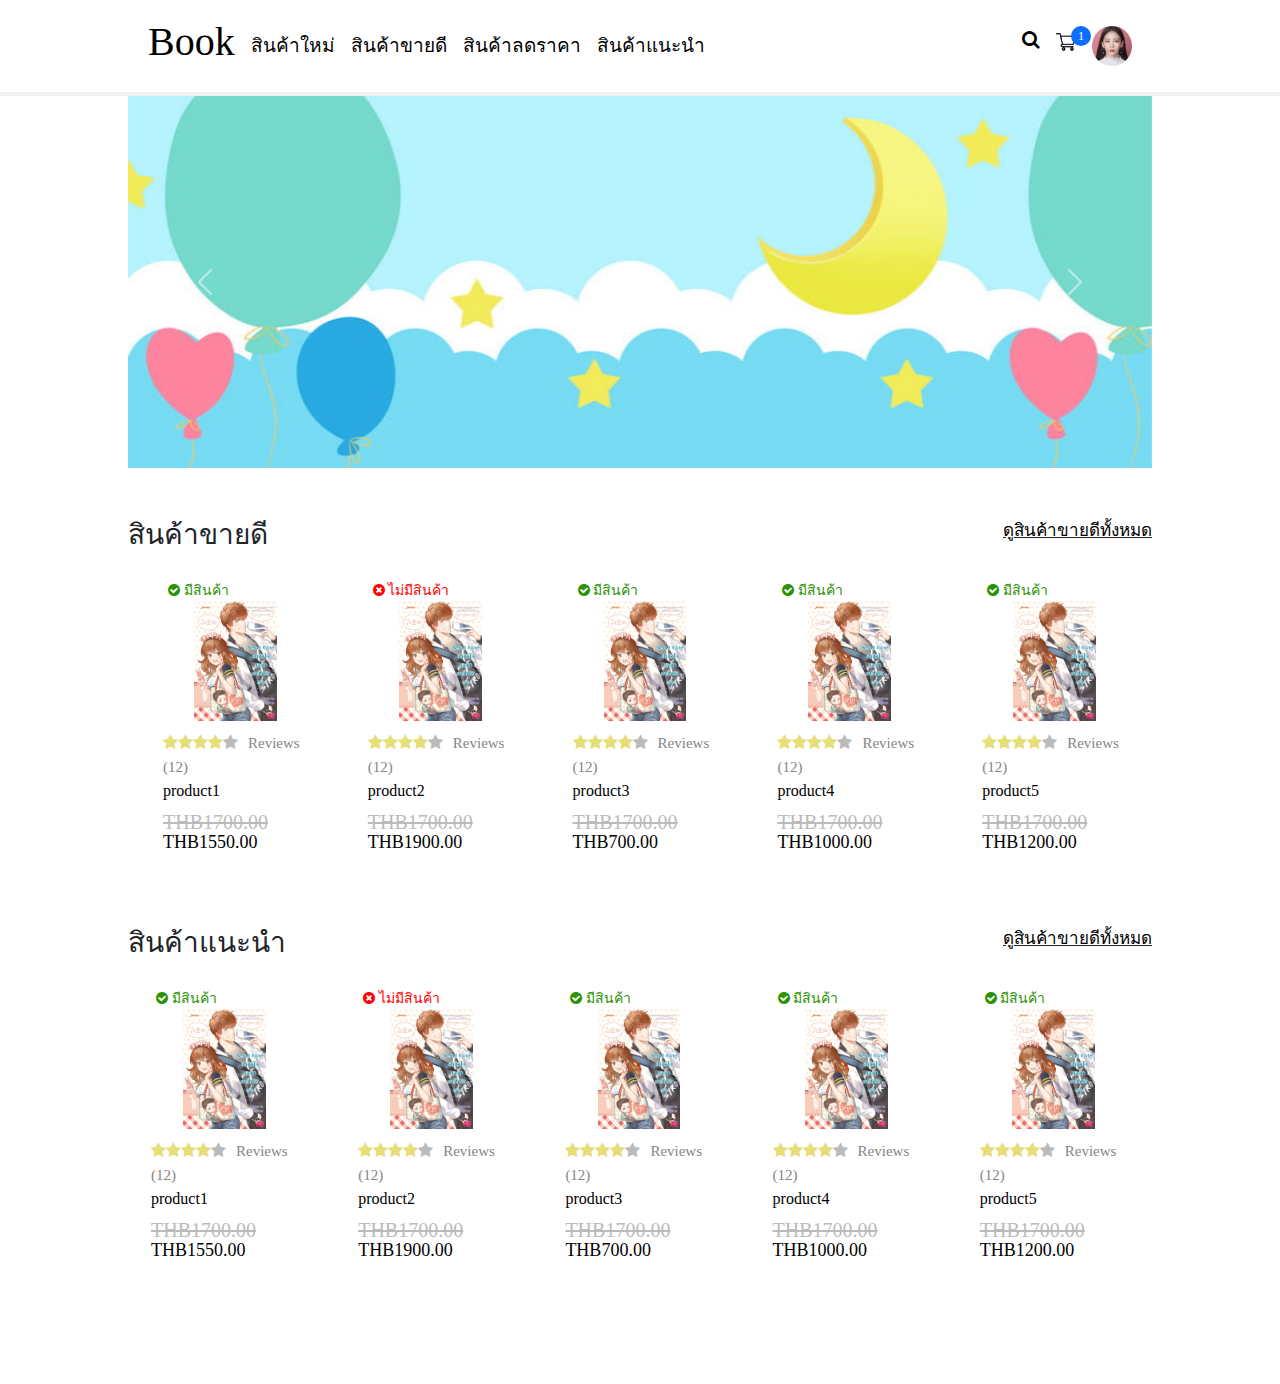
==== page/index.html @ c34a005a "test" ====
<!DOCTYPE html>
<html lang="en">
<head>
    <meta charset="UTF-8">
    <meta http-equiv="X-UA-Compatible" content="IE=edge">
    <meta name="viewport" content="width=device-width, initial-scale=1.0">
    <link rel="stylesheet" href="../css/bootstrap.css">
    <link rel="stylesheet" href="../css/style.css">
    <link rel="stylesheet" type="text/css" href="../plugins/font-awesome/css/font-awesome.min.css">
    <link rel="stylesheet" type="text/css" href="../plugins/owlcarousel/assets/owl.carousel.min.css">
    <link rel="stylesheet" type="text/css" href="../plugins/owlcarousel/assets/owl.theme.default.min.css">
    <title>home</title>
</head>
<body>
    <div class="wrapper">
       <div class="home">
           <nav class="">
                <div class="row top">
                    <div class="col-9">
                        <div class="d-flex flex-row left">
                            <div class="p-2"><a href="index.html"><h1>Book</h1></a></div>
                            <div class="p-2"><a href="#">สินค้าใหม่</a></div>
                            <div class="p-2"><a href="#">สินค้าขายดี</a></div>
                            <div class="p-2"><a href="#">สินค้าลดราคา</a></div>
                            <div class="p-2"><a href="#">สินค้าแนะนำ</a></div>
                          </div>
                    </div>
                    <div class="col-3">
                        <div class="d-flex flex-row-reverse right">
                            <div class="p-2"><a href="#"><img src="../assets/img/pic.jpg" width="40opx" class="profile"></a></div>
                            <div class="p-2"><a id="pop" data-toggle="popover" title="Popover Header" data-content="Some content inside the popover" href="#"><img src="../assets/img/shopping-cart.png" class="shop" width="20opx"><span class="shp-c">1<span></span></a></div>
                            <div class="p-2"><a href="#"><i class="fa fa-search" aria-hidden="true"></i></a></div>
                        </div>
                    </div>
                </div>
                
           </nav>
 
           <div class="content">
                <div class="slide">
                    <div id="myCarousel" class="carousel slide" data-ride="carousel">
                        <div class="carousel-inner">
                          <div class="carousel-item active">
                            <img class="d-block w-100" src="../assets/img/s4.jpg" alt="First slide">
                          </div>
                          <div class="carousel-item">
                            <img class="d-block w-100" src="../assets/img/sl2.jpg" alt="Second slide">
                          </div>
                          <div class="carousel-item">
                            <img class="d-block w-100" src="../assets/img/sl3.jpg" alt="Third slide">
                          </div>
                        </div>
                        <a class="left carousel-control-prev" href="#myCarousel" role="button" data-slide="prev">
                          <span class="carousel-control-prev-icon" aria-hidden="true"></span>
                          <span class="sr-only">Previous</span>
                        </a>
                        <a class="right carousel-control-next" href="#myCarousel" role="button" data-slide="next">
                          <span class="carousel-control-next-icon" aria-hidden="true"></span>
                          <span class="sr-only">Next</span>
                        </a>
                      </div>
                </div>
                <div class="product">
                  <div class="row">
                      <div class="col-6">
                        <h3>สินค้าขายดี</h2>
                      </div>
                      <div class="col-6 end">
                        <a href="#">ดูสินค้าขายดีทั้งหมด</a>
                    </div>
                  </div>

                  <ul class="card-list owl-carousel owl-theme" id="productList">
                      <!-- <li>
                          <div class="card">
                            <div>มีสินค้า</div>
                            <div><img src="../assets/img/b1.jpg" width="100%"></div>
                            <div><span>star</span> Reviews (4)</div>
                            <div>รสชาติของผลไม้ที่ยังไม่สุกงอม</div>
                            <div><span>THB599.00</span><br> THB499.00</div>
                          </div>
                      </li> -->
                  </ul>
                  <div class="row">
                    <div class="col-6">
                      <h3>สินค้าแนะนำ</h2>
                    </div>
                    <div class="col-6 end">
                      <a href="#">ดูสินค้าขายดีทั้งหมด</a>
                  </div>
                      <ul class="card-list owl-carousel owl-theme" id="productList1">
                      <!-- <li>
                          <div class="card">
                            <div>มีสินค้า</div>
                            <div><img src="../assets/img/b1.jpg" width="100%"></div>
                            <div><span>star</span> Reviews (4)</div>
                            <div>รสชาติของผลไม้ที่ยังไม่สุกงอม</div>
                            <div><span>THB599.00</span><br> THB499.00</div>
                          </div>
                      </li> -->
                  </ul>
                </div>

                </div>
  

           </div>
       </div>
    </div>

</body>
</html>
<script src="../js/bootstrap.js"></script>
<script src="../js/javascript.js"></script>
<script src="../js/jquery-2.1.1.min.js"></script>
<script src="../plugins/owlcarousel/owl.carousel.min.js"></script>

<script>
$(document).ready(function(){
    $('[data-toggle="popover"]').popover();   
});

setupProduct(data);
setupProduct2(data)

function setupProduct(responeData) {

  var container = document.getElementById('productList');

  for (var i = 0; i < responeData.length; i++) {
      const data = responeData[i];
 
      var html = "";
      html += '<li class="btn-add">';
      html += '<div class="card">';
        if (data.stock == true) {
          html += '<div class="st"><i class="fa fa-check-circle" aria-hidden="true"></i> มีสินค้า</div>';
        }
        else {
          html += '<div class="ust"><i class="fa fa-times-circle" aria-hidden="true"></i> ไม่มีสินค้า</div>';
        }
      html += '<div class="img-b"><img src="../assets/img/b1.jpg" width="100%"><div class="row bar-r"><a href="#"><i class="fa fa-gratipay" aria-hidden="true"></i></a><br><a href="#"><i class="fa fa-bar-chart" aria-hidden="true"></i></a></div></div>';
      html += '<div class="btn-add-c">'
      html += '<a type="button" href="" class="btn-addonho btn add-c"><i class="fa fa-shopping-cart" aria-hidden="true"></i> Add To Cart</a>'
      html += '</div>'
      html += '<div class="ct-text">';
      html += '<a href="detailProduct.html">'
      html += '<div>';
      
      
      // for (var i = 0; i < 5; i++) {

        html += '<span class="fa fa-star checked"></span><span class="fa fa-star checked"></span><span class="fa fa-star checked"></span><span class="fa fa-star checked"></span></span><span class="fa fa-star uncheck"></span>';

      // }

      html += '<span class="rev">Reviews ('+data.review+')</span></div>';
      html += '<div class="prod-name">'+data.name+'</div>';
      html += '<div class="price"><span class="disc">THB'+data.bfdiscount+'</span><br>THB'+data.price+'</div>'
      html += '</div>';
      html += '</div>'
      html += '</a>'
      html += '</li>';

      container.innerHTML += html;
  }

}

function setupProduct2(responeData) {

var container = document.getElementById('productList1');

for (var i = 0; i < responeData.length; i++) {

    const data = responeData[i];

    var html = "";
    html += '<li class="btn-add">';
    html += '<div class="card">';
      if (data.stock == true) {
        html += '<div class="st"><i class="fa fa-check-circle" aria-hidden="true"></i> มีสินค้า</div>';
      }
      else {
        html += '<div class="ust"><i class="fa fa-times-circle" aria-hidden="true"></i> ไม่มีสินค้า</div>';
      }
    html += '<div class="img-b"><img src="../assets/img/b1.jpg" width="100%"><div class="row bar-r"><a href="#"><i class="fa fa-gratipay" aria-hidden="true"></i></a><br><a href="#"><i class="fa fa-bar-chart" aria-hidden="true"></i></a></div></div>';
    html += '<div class="btn-add-c">'
    html += '<a type="button" href="detailProduct.html" class="btn-addonho btn add-c"><i class="fa fa-shopping-cart" aria-hidden="true"></i> Add To Cart</a>'
    html += '</div>'
    html += '<div class="ct-text">';
    html += '<a href="detailProduct.html">'
    html += '<div>';
    
    
    // for (var i = 0; i < 5; i++) {

      html += '<span class="fa fa-star checked"></span><span class="fa fa-star checked"></span><span class="fa fa-star checked"></span><span class="fa fa-star checked"></span></span><span class="fa fa-star uncheck"></span>';

    // }

    html += '<span class="rev">Reviews ('+data.review+')</span></div>';
    html += '<div class="prod-name">'+data.name+'</div>';
    html += '<div class="price"><span class="disc">THB'+data.bfdiscount+'</span><br>THB'+data.price+'</div>'
    html += '</div>';
    html += '</div>'
    html += '</a>'
    html += '</li>';

    container.innerHTML += html;
}

}


$(document).ready(function() {
 
 $(".owl-carousel").owlCarousel();

});

$(".owl-carousel").owlCarousel({
 
 //Basic Speeds
 slideSpeed : 200,
 paginationSpeed : 800,

 //Autoplay
 autoPlay : true,
 goToFirst : true,
 goToFirstSpeed : 1000,

 // Navigation
 navigation : true,
 navigationText: ["<i class='fa fa-angle-left'></i>", "<i class='fa fa-angle-right'></i>"],
 pagination : false,
 paginationNumbers: false,

 // Responsive
 responsive: true,
 items : 5,
 itemsDesktop : [1199,5],
 itemsDesktopSmall : [980,4],
 itemsTablet: [768,4],
 itemsMobile : [479,2]

})

$( ".owl-prev").html('<i class="fa fa-chevron-left"></i>');
$( ".owl-next").html('<i class="fa fa-chevron-right"></i>');



</script>
---- css/style.css ----
@charset "UTF-8";
.wrapper {
  max-width: 100%;
  font-family: kanit;
  font-size: 19px;
}
nav{
  border-bottom: solid 4px rgb(165 165 165 / 16%);
  position: fixed;
  z-index: 99999;
  width: 100%;
  background: #ffffff;
}
nav .top{
  margin: 10px 10%;
  align-items: center;
}
nav .top .left{
  align-items: center;
}
nav .top .profile{
  border-radius: 50%;
}
.content{
  margin: 0px 10%;
  padding-top: 95px;
}
.cart{
  margin: 0px 10%;
  padding-top: 95px;
}
.cart .head{
  margin-top: 50px;
}
.product{
  margin: 50px 0px;
}
.content .end{
  text-align: end;
  font-size: 17px;
  text-decoration: underline !important;
}

a {
  color: #000000;
  text-decoration: none;
}
a:hover {
  color: #000000;
  text-decoration: none;
}

.card-list{
  width: 100%;
  list-style: none;
  padding-left: 0px;
}
.card-list li{
  width: 100%;
  float: left;
}
.owl-dots{
  display: none;
}
.owl-carousel .owl-item img{
  object-fit: contain!important;
}
.btn-add{
  align-self: center;
  margin: 5px;
}
.btn-add-c{
  align-self: center;
  margin-bottom: 10px;
  color: #0d6efd;
}
.add-c{
  border-radius: 20px;
  border: solid #0d6efd;
  color: #0d6efd;
  padding: 5px 15px;
  font-size: 18px;
}
.card{
  border: none;
  padding: 15px;
}
.img-b{
  position: relative;
}
.bar-r{
  position: absolute;
  right: 0;
  top: 0px;
  display: none;
}
.ct-text{
  padding: 0px 15px;
  font-size: 16px;
}
span.rev{
  padding-left: 10px;
  font-size:15px;
  color: rgb(133, 133, 133);
}
.st{
  color: rgb(43, 146, 2);
  font-size: 14px;
  margin-left: 20px;
}
.ust{
  color: red;
  font-size: 14px;
  margin-left: 20px;
}
span.disc{
  text-decoration: line-through;
  color: rgb(187, 187, 187);
  font-size: 15px;
 
}
.prod-name{
  padding-bottom: 10px;
}
.price{
  font-size: 18px;
  font-weight: 500;
  line-height: 19px;
}
.checked{
  color: #e6de76;
  font-size: 9px;
}
.uncheck{
  color: rgb(187, 187, 187);
}
.btn-addonho{
  display: none;
}
.btn-add:hover .btn-addonho{
  display: block;
  color: #0d6efd;
  z-index: 9999;
}
.btn-add:hover .card{
  box-shadow: rgba(0, 0, 0, 0.16) 0px 10px 36px 0px, rgba(0, 0, 0, 0.06) 0px 0px 0px 1px;
}
.owl-carousel.owl-drag .owl-item:hover{
  z-index: 9999;
}
.btn-add:hover .bar-r{
  display: block;
}
.detail{
  padding-top:150px;
}
.detail h1{
  margin-top: 20px;
  margin-bottom: 30px;
}
.detail .b{
  margin: 0px 10%;
}
.sel{
  width: 65px!important;
}
input[type=number]::-webkit-inner-spin-button {
  opacity: 1; 
  width: 65px;
}
.tab{
  margin: 10px 10%;
  padding:10px 0px;
  padding-top: 50px;
}
.detail-book{
  margin: 10px 10%;
}
.btn-dt{
  background: none;
  border: none;
}
.btn-dt:active{
  text-decoration: underline;
}
.active{
  text-decoration: underline;
}
.pd2{
  margin: 10px 10%;
  margin-top: 100px;
}
.pd2 .col-6{
  padding-left: 0!important;
  padding-right: 0!important;
}
.pd2 .end{
  text-align: end;
}
.col-8 h1{
  margin-left: 30px;
}
.col-8 .detailbook{
  margin-left: 30px;
  margin-bottom: 30px;
}
.col-8 .dt-price{
  margin-left: 30px;
  margin-bottom: 30px;
}
input.numb{
  width: 80px!important;
  margin-left: 30px;
  text-align: center;
  background: rgb(214, 214, 214);
  border: none;
  border-radius: 8px;
  padding: 5px;
}
input.numb2{
  width: 60px!important;
  text-align: center;
  background: rgb(214, 214, 214);
  border: none;
  border-radius: 8px;
  padding: 5px;
}
.share{
  margin-left: 30px;
}
.btn-add-cart{
  background-color: #0d6efd;
  color: #ffffff;
  padding: 5px 60px;
  border-radius: 20px;
  margin: 0px 15px;
}
.btn-washl{
  background-color: #ffae00;
  color: #ffffff;
  padding: 5px 60px;
  border-radius: 20px;
  margin: 0px 5px;
}
.dt-price{
  font-size: 22px;
}
span.pricenm{
  font-size: 30px;
  font-weight: 600;
  padding: 0px 5px 0px 10px;
}
span.disc{
  font-size: 20px;
}
.share{
  margin-top: 50px;
}
.share img{
  width: 30px;
  margin: 0px 5px;
}
img.shop{
  position: relative;
}
.shp-c{
  position: absolute;
  margin-left: -5px;
  background-color:#0d6efd;
  font-size: 12px;
  width: fit-content;
  padding: 1px 7px;
  border-radius: 15px;
  color: #ffffff;
}
#productList1,#productList{
  height: 120%;
}
.owl-carousel .owl-stage{
  height: 350px;
}
.bd-bt{
  border-bottom: solid 1px;
  padding-bottom: 10px;
  margin-bottom: 15px;
}
.summary{
  background: aliceblue;
  font-size: 15px;
  padding-top: 15px;
  height: fit-content;
}
.summary hr{
  margin-top: 20px;
}
.summary .bf{
  font-size: 18px;
  font-weight: 500;
}
.summary .btn-summ{
  margin-top: 20px;
  background-color: #0d6efd;
  color: #ffffff;
  width: 100%;
  border-radius: 20px;
  margin-bottom: 15px;
}
.summary .pd-t{
  padding-top: 10px;
}
.cart .btn-buy{
  border: solid 1px;
  padding: 5px 25px;
  background-color: #ffffff;
  border-radius: 20px;
  font-size: 16px;
}
.cart .btn-del{
  border: solid 1px;
  padding: 5px 25px;
  border-radius: 20px;
  background: #000000;
  color: #ffffff;
  font-size: 16px;
}
.red{
  color: red;
}
.fnt{
  font-size: 16px;
}
.fnt .form-control {
  display: block;
  width: 100%;
  padding: 0.375rem 0.75rem;
  font-size: 1rem;
  font-weight: 400;
  line-height: 1.5;
  color: #212529;
  background-color: #fff;
  background-clip: padding-box;
  border: 1px solid #ced4da;
  -webkit-appearance: none;
  -moz-appearance: none;
  appearance: none;
  border-radius: 20px;
  transition: border-color 0.15s ease-in-out, box-shadow 0.15s ease-in-out;  
}
.shipping{
  border: solid 1px;
  border-radius: 5px;
  margin: 10px 0px;
  height: 100px;
  align-content: center;
}
.shipping img{
  margin-left: 20px;
}
.shipping .prices{
  text-align: end;
}
.form-check-input {
  width: 30px;
  height: 30px;
  margin-top: 0.25em;
  vertical-align: top;
  background-color: #fff;
  background-repeat: no-repeat;
  background-position: center;
  background-size: contain;
  border: 1px solid rgba(0, 0, 0, 0.25);
  -webkit-appearance: none;
  -moz-appearance: none;
  appearance: none;
  -webkit-print-color-adjust: exact;
  color-adjust: exact;
}
.free-ship{
  font-size: 23px;
  margin-left: 20px;
}
.sl-pay{
  margin-top: 50px;
}
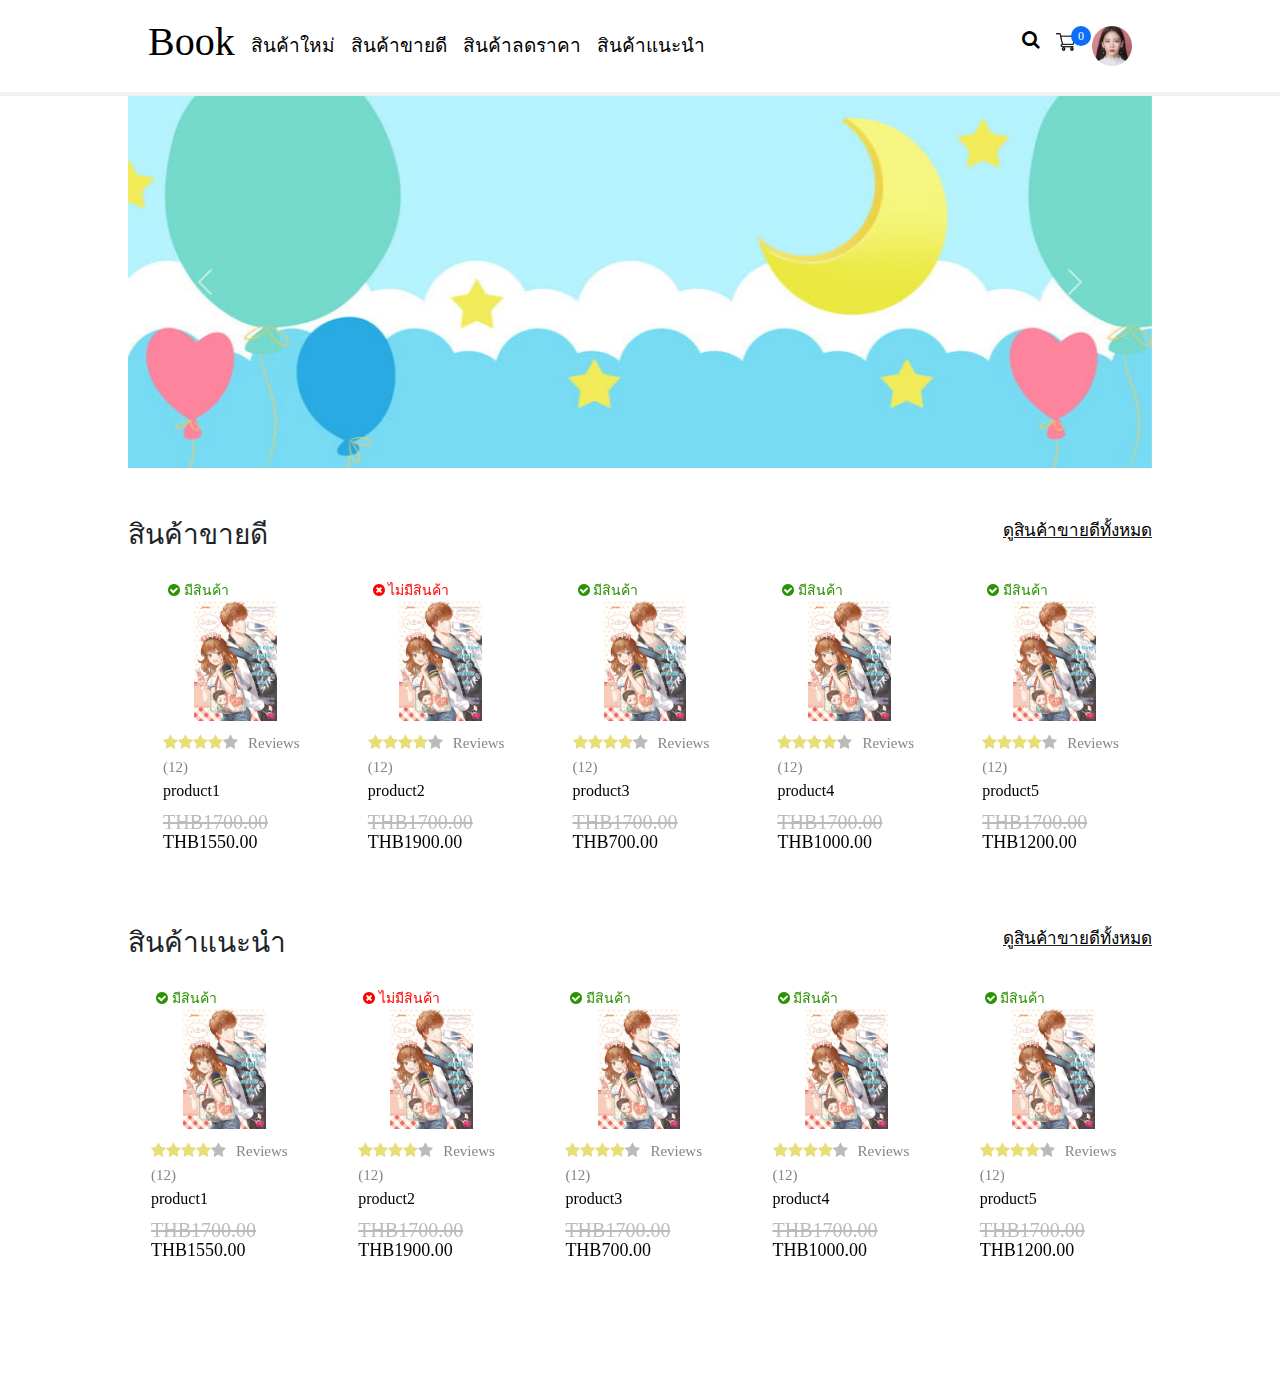
==== commit abb4ffaf: "change" ====
--- a/page/index.html
+++ b/page/index.html
@@ -28,15 +28,15 @@
                     <div class="col-3">
                         <div class="d-flex flex-row-reverse right">
                             <div class="p-2"><a href="#"><img src="../assets/img/pic.jpg" width="40opx" class="profile"></a></div>
-                            <div class="p-2"><a id="pop" data-toggle="popover" title="Popover Header" data-content="Some content inside the popover" href="#"><img src="../assets/img/shopping-cart.png" class="shop" width="20opx"><span class="shp-c">1<span></span></a></div>
+                            <div class="p-2"><a id="" data-toggle="popover" title="Popover Header" data-content="Some content inside the popover" href="#"><img src="../assets/img/shopping-cart.png" class="shop" width="20opx"><span class="shp-c"><span id="pop">0</span></a></div>
                             <div class="p-2"><a href="#"><i class="fa fa-search" aria-hidden="true"></i></a></div>
                         </div>
                     </div>
-                </div>
-                
+                </div>           
            </nav>
  
            <div class="content">
+            </button>
                 <div class="slide">
                     <div id="myCarousel" class="carousel slide" data-ride="carousel">
                         <div class="carousel-inner">
@@ -70,7 +70,7 @@
                     </div>
                   </div>
 
-                  <ul class="card-list owl-carousel owl-theme" id="productList">
+                  <ul class="card-listi owl-carousel owl-theme" id="productList">
                       <!-- <li>
                           <div class="card">
                             <div>มีสินค้า</div>
@@ -88,7 +88,7 @@
                     <div class="col-6 end">
                       <a href="#">ดูสินค้าขายดีทั้งหมด</a>
                   </div>
-                      <ul class="card-list owl-carousel owl-theme" id="productList1">
+                      <ul class="card-listi owl-carousel owl-theme" id="productList1">
                       <!-- <li>
                           <div class="card">
                             <div>มีสินค้า</div>
@@ -115,13 +115,12 @@
 <script src="../js/jquery-2.1.1.min.js"></script>
 <script src="../plugins/owlcarousel/owl.carousel.min.js"></script>
 
+
 <script>
-$(document).ready(function(){
-    $('[data-toggle="popover"]').popover();   
-});
+var productlist = [];
 
 setupProduct(data);
-setupProduct2(data)
+setupProduct2(data);
 
 function setupProduct(responeData) {
 
@@ -132,7 +131,7 @@
  
       var html = "";
       html += '<li class="btn-add">';
-      html += '<div class="card">';
+      html += '<div class="cardi">';
         if (data.stock == true) {
           html += '<div class="st"><i class="fa fa-check-circle" aria-hidden="true"></i> มีสินค้า</div>';
         }
@@ -141,7 +140,7 @@
         }
       html += '<div class="img-b"><img src="../assets/img/b1.jpg" width="100%"><div class="row bar-r"><a href="#"><i class="fa fa-gratipay" aria-hidden="true"></i></a><br><a href="#"><i class="fa fa-bar-chart" aria-hidden="true"></i></a></div></div>';
       html += '<div class="btn-add-c">'
-      html += '<a type="button" href="" class="btn-addonho btn add-c"><i class="fa fa-shopping-cart" aria-hidden="true"></i> Add To Cart</a>'
+      html += '<button type="button" onclick="addProduct('+data.id+')" class="btn btn-addonho btn add-c"><i class="fa fa-shopping-cart" aria-hidden="true"></i> Add To Cart</button>'
       html += '</div>'
       html += '<div class="ct-text">';
       html += '<a href="detailProduct.html">'
@@ -167,6 +166,13 @@
 
 }
 
+function addProduct(product) {
+
+  productlist.push(product);
+  document.getElementById('pop').innerText = productlist.length
+
+}
+
 function setupProduct2(responeData) {
 
 var container = document.getElementById('productList1');
@@ -177,7 +183,7 @@
 
     var html = "";
     html += '<li class="btn-add">';
-    html += '<div class="card">';
+    html += '<div class="cardi">';
       if (data.stock == true) {
         html += '<div class="st"><i class="fa fa-check-circle" aria-hidden="true"></i> มีสินค้า</div>';
       }
@@ -249,6 +255,4 @@
 $( ".owl-prev").html('<i class="fa fa-chevron-left"></i>');
 $( ".owl-next").html('<i class="fa fa-chevron-right"></i>');
 
-
-
 </script>--- a/css/style.css
+++ b/css/style.css
@@ -50,12 +50,12 @@
   text-decoration: none;
 }
 
-.card-list{
+.card-listi{
   width: 100%;
   list-style: none;
   padding-left: 0px;
 }
-.card-list li{
+.card-listi li{
   width: 100%;
   float: left;
 }
@@ -81,7 +81,7 @@
   padding: 5px 15px;
   font-size: 18px;
 }
-.card{
+.cardi{
   border: none;
   padding: 15px;
 }
@@ -141,8 +141,9 @@
   display: block;
   color: #0d6efd;
   z-index: 9999;
-}
-.btn-add:hover .card{
+  margin: auto;
+}
+.btn-add:hover .cardi{
   box-shadow: rgba(0, 0, 0, 0.16) 0px 10px 36px 0px, rgba(0, 0, 0, 0.06) 0px 0px 0px 1px;
 }
 .owl-carousel.owl-drag .owl-item:hover{
